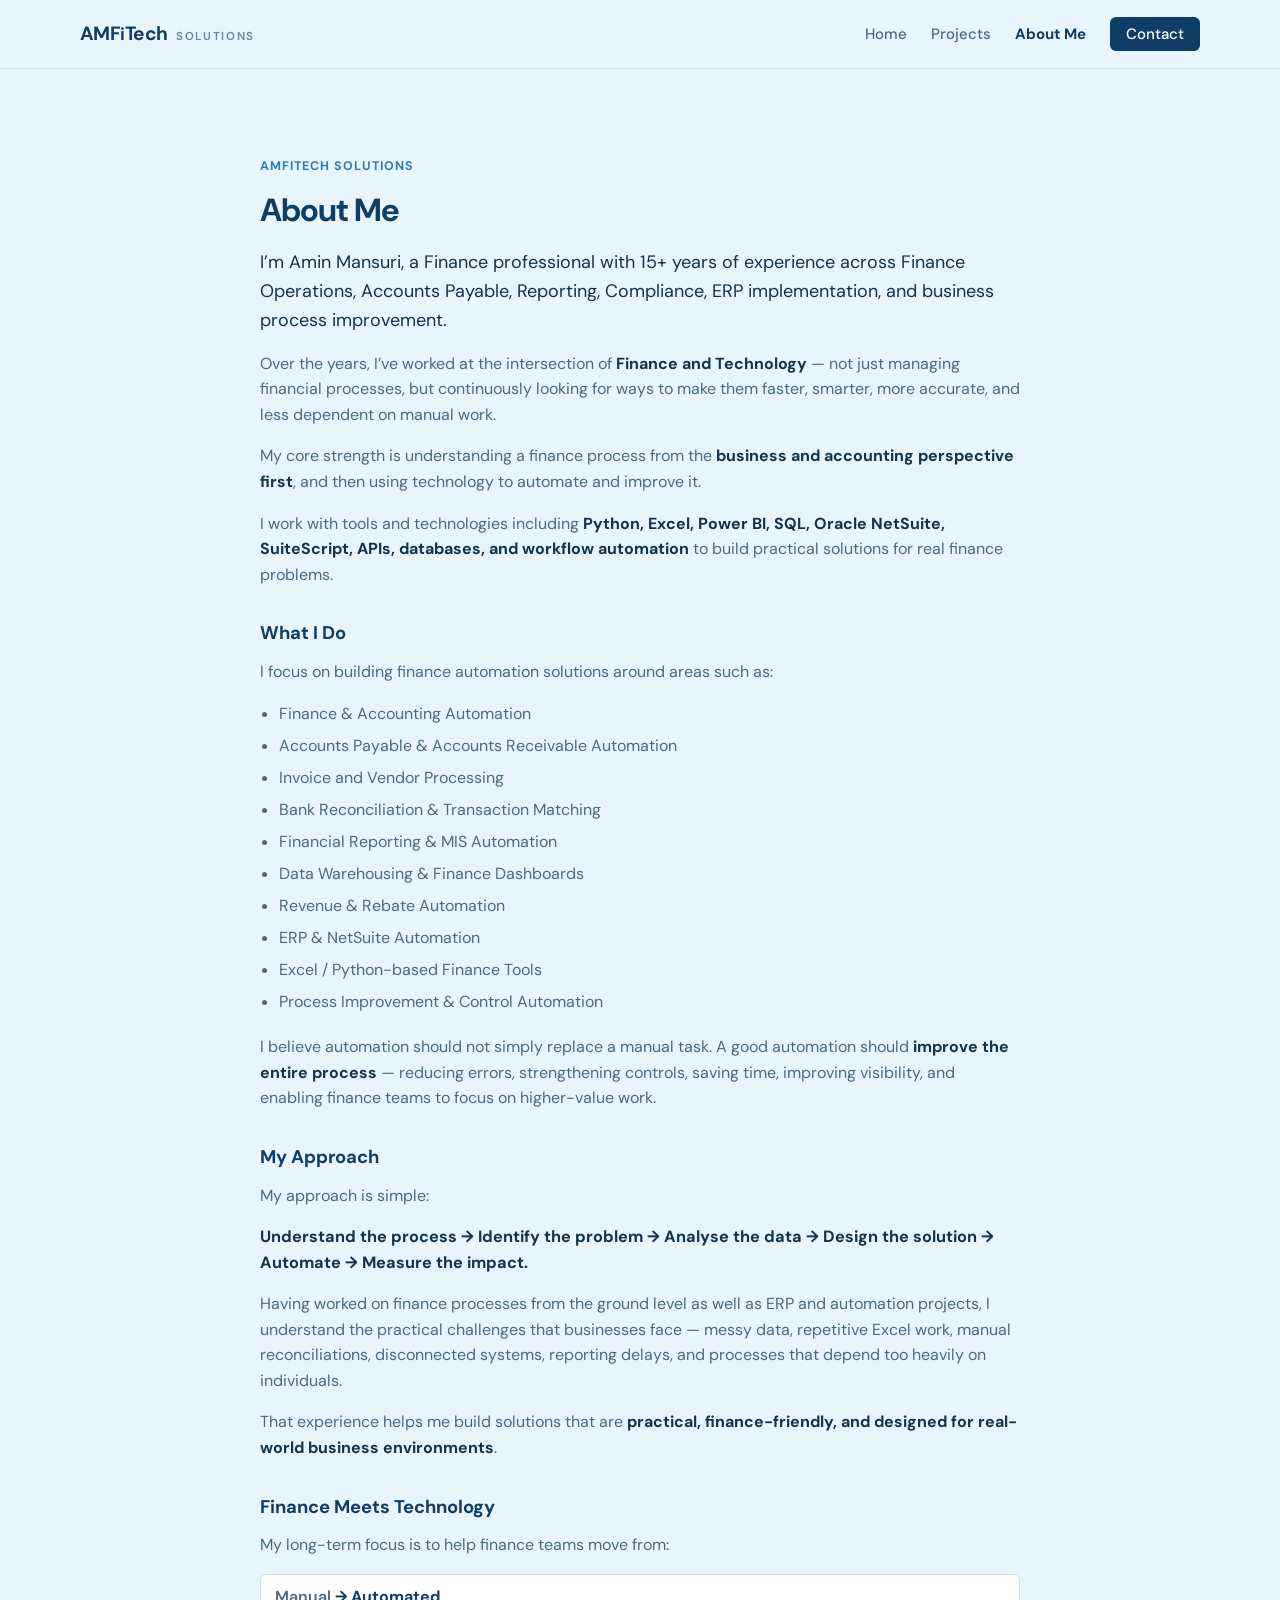
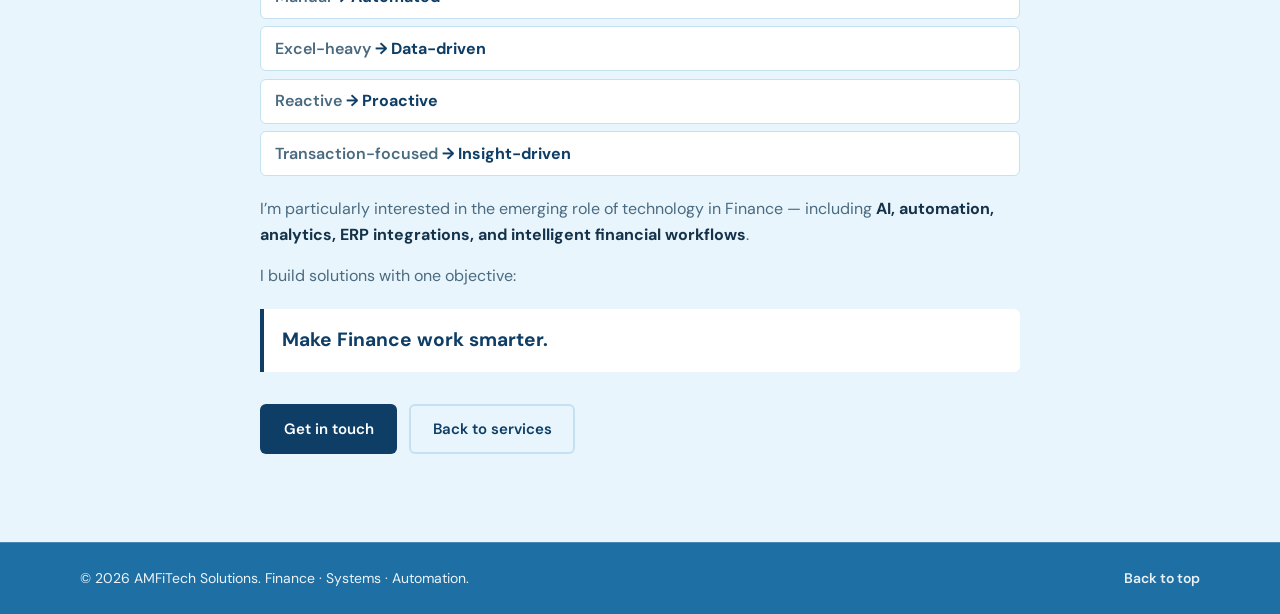
==== about.html @ 419cf21f "feat: refresh AMFiTech site with services arc, projects, and about pages Co-authored-by: Cursor <cur" ====
<!DOCTYPE html>
<html lang="en">
<head>
  <meta charset="UTF-8" />
  <meta name="viewport" content="width=device-width, initial-scale=1.0" />
  <meta name="description" content="About Amin Mansuri — Finance professional with 15+ years across operations, ERP, automation, and process improvement." />
  <title>About Me | AMFiTech Solutions</title>
  <link rel="preconnect" href="https://fonts.googleapis.com" />
  <link rel="preconnect" href="https://fonts.gstatic.com" crossorigin />
  <link href="https://fonts.googleapis.com/css2?family=DM+Sans:ital,opsz,wght@0,9..40,400;0,9..40,500;0,9..40,600;0,9..40,700;1,9..40,400&display=swap" rel="stylesheet" />
  <link rel="stylesheet" href="css/styles.css" />
</head>
<body>
  <a class="skip-link" href="#main">Skip to content</a>

  <header class="site-header" id="top">
    <div class="container header-inner">
      <a href="index.html" class="logo" aria-label="AMFiTech Solutions — Home">
        <span class="logo-text">
          <span class="logo-name">AMF<span>i</span>Tech</span>
          <span class="logo-tag">Solutions</span>
        </span>
      </a>
      <button type="button" class="nav-toggle" aria-expanded="false" aria-controls="site-nav" aria-label="Open menu">
        <span class="nav-toggle-bar"></span>
        <span class="nav-toggle-bar"></span>
        <span class="nav-toggle-bar"></span>
      </button>
      <nav class="site-nav" id="site-nav" aria-label="Primary">
        <ul class="nav-list">
          <li><a href="index.html">Home</a></li>
          <li><a href="projects.html">Projects</a></li>
          <li><a href="about.html" aria-current="page">About Me</a></li>
          <li><a href="index.html#contact" class="nav-cta">Contact</a></li>
        </ul>
      </nav>
    </div>
  </header>

  <main id="main">
    <article class="section about-page" aria-labelledby="about-title">
      <div class="container about-wrap">
        <p class="about-kicker reveal">AMFiTech Solutions</p>
        <h1 id="about-title" class="section-title reveal">About Me</h1>

        <div class="prose reveal">
          <p class="lead">
            I’m Amin Mansuri, a Finance professional with 15+ years of experience across Finance Operations, Accounts Payable, Reporting, Compliance, ERP implementation, and business process improvement.
          </p>
          <p>
            Over the years, I’ve worked at the intersection of <strong>Finance and Technology</strong> — not just managing financial processes, but continuously looking for ways to make them faster, smarter, more accurate, and less dependent on manual work.
          </p>
          <p>
            My core strength is understanding a finance process from the <strong>business and accounting perspective first</strong>, and then using technology to automate and improve it.
          </p>
          <p>
            I work with tools and technologies including <strong>Python, Excel, Power BI, SQL, Oracle NetSuite, SuiteScript, APIs, databases, and workflow automation</strong> to build practical solutions for real finance problems.
          </p>

          <h2 class="prose-subtitle">What I Do</h2>
          <p>I focus on building finance automation solutions around areas such as:</p>
          <ul class="about-list">
            <li>Finance &amp; Accounting Automation</li>
            <li>Accounts Payable &amp; Accounts Receivable Automation</li>
            <li>Invoice and Vendor Processing</li>
            <li>Bank Reconciliation &amp; Transaction Matching</li>
            <li>Financial Reporting &amp; MIS Automation</li>
            <li>Data Warehousing &amp; Finance Dashboards</li>
            <li>Revenue &amp; Rebate Automation</li>
            <li>ERP &amp; NetSuite Automation</li>
            <li>Excel / Python-based Finance Tools</li>
            <li>Process Improvement &amp; Control Automation</li>
          </ul>
          <p>
            I believe automation should not simply replace a manual task. A good automation should <strong>improve the entire process</strong> — reducing errors, strengthening controls, saving time, improving visibility, and enabling finance teams to focus on higher-value work.
          </p>

          <h2 class="prose-subtitle">My Approach</h2>
          <p>My approach is simple:</p>
          <p class="approach-line"><strong>Understand the process → Identify the problem → Analyse the data → Design the solution → Automate → Measure the impact.</strong></p>
          <p>
            Having worked on finance processes from the ground level as well as ERP and automation projects, I understand the practical challenges that businesses face — messy data, repetitive Excel work, manual reconciliations, disconnected systems, reporting delays, and processes that depend too heavily on individuals.
          </p>
          <p>
            That experience helps me build solutions that are <strong>practical, finance-friendly, and designed for real-world business environments</strong>.
          </p>

          <h2 class="prose-subtitle">Finance Meets Technology</h2>
          <p>My long-term focus is to help finance teams move from:</p>
          <ul class="shift-list">
            <li><span>Manual</span> → Automated</li>
            <li><span>Excel-heavy</span> → Data-driven</li>
            <li><span>Reactive</span> → Proactive</li>
            <li><span>Transaction-focused</span> → Insight-driven</li>
          </ul>
          <p>
            I’m particularly interested in the emerging role of technology in Finance — including <strong>AI, automation, analytics, ERP integrations, and intelligent financial workflows</strong>.
          </p>
          <p>I build solutions with one objective:</p>
          <blockquote>
            <p>Make Finance work smarter.</p>
          </blockquote>
        </div>

        <div class="about-actions reveal">
          <a href="index.html#contact" class="btn btn-primary">Get in touch</a>
          <a href="index.html" class="btn btn-secondary">Back to services</a>
        </div>
      </div>
    </article>
  </main>

  <footer class="site-footer">
    <div class="container footer-inner">
      <p>© <span id="year"></span> AMFiTech Solutions. Finance · Systems · Automation.</p>
      <a href="#top" class="footer-top">Back to top</a>
    </div>
  </footer>

  <script src="js/main.js"></script>
</body>
</html>
---- css/styles.css ----
/* —— Design tokens: light sky blue + navy —— */
:root {
  --color-bg: #e8f5fc;
  --color-surface: #ffffff;
  --color-text: #14324a;
  --color-text-muted: #4a6a80;
  --color-border: #c5e0f0;
  --color-navy: #0e3d66;
  --color-navy-hover: #165a8f;
  --color-accent: #2b7cb5;
  --color-grey-fill: #d9eef8;
  --color-gold: #d4a017;
  --color-solutions: #d6eefb;
  --color-footer: #1e6fa3;
  --font: "DM Sans", system-ui, -apple-system, sans-serif;
  --radius: 10px;
  --radius-sm: 6px;
  --shadow: 0 1px 2px rgba(14, 61, 102, 0.06), 0 8px 24px rgba(14, 61, 102, 0.08);
  --header-h: 68px;
  --ease: cubic-bezier(0.25, 0.1, 0.25, 1);
  --transition: 0.22s var(--ease);
}

*,
*::before,
*::after {
  box-sizing: border-box;
}

html {
  scroll-behavior: smooth;
}

@media (prefers-reduced-motion: reduce) {
  html {
    scroll-behavior: auto;
  }
  .reveal {
    opacity: 1 !important;
    transform: none !important;
    transition: none !important;
  }
}

body {
  margin: 0;
  font-family: var(--font);
  font-size: 1rem;
  line-height: 1.6;
  color: var(--color-text);
  background: var(--color-bg);
  -webkit-font-smoothing: antialiased;
}

.skip-link {
  position: absolute;
  top: -100px;
  left: 1rem;
  padding: 0.5rem 1rem;
  background: var(--color-navy);
  color: #fff;
  z-index: 1000;
  border-radius: var(--radius-sm);
  font-weight: 600;
}

.skip-link:focus {
  top: 1rem;
}

.container {
  width: min(1120px, 100% - 2rem);
  margin-inline: auto;
}

.container.narrow {
  width: min(720px, 100% - 2rem);
}

/* —— Header —— */
.site-header {
  position: sticky;
  top: 0;
  z-index: 100;
  background: rgba(232, 245, 252, 0.92);
  backdrop-filter: blur(10px);
  border-bottom: 1px solid var(--color-border);
}

.header-inner {
  display: flex;
  align-items: center;
  justify-content: space-between;
  min-height: var(--header-h);
  gap: 1rem;
}

.logo {
  display: flex;
  align-items: center;
  flex-shrink: 0;
  text-decoration: none;
  color: var(--color-navy);
}

.logo-text {
  display: flex;
  align-items: baseline;
  gap: 0.55rem;
  line-height: 1;
}

.logo-name {
  font-weight: 700;
  font-size: 1.2rem;
  letter-spacing: -0.03em;
  color: var(--color-navy);
}

.logo-name span {
  font-weight: 700;
  font-size: 0.92em;
}

.logo-tag {
  font-weight: 600;
  font-size: 0.72rem;
  letter-spacing: 0.14em;
  text-transform: uppercase;
  color: #5a8aab;
}

.nav-toggle {
  display: none;
  flex-direction: column;
  gap: 5px;
  padding: 0.5rem;
  background: none;
  border: none;
  cursor: pointer;
  border-radius: var(--radius-sm);
}

.nav-toggle-bar {
  width: 22px;
  height: 2px;
  background: var(--color-navy);
  border-radius: 1px;
  transition: transform var(--transition), opacity var(--transition);
}

.nav-toggle[aria-expanded="true"] .nav-toggle-bar:nth-child(1) {
  transform: translateY(7px) rotate(45deg);
}

.nav-toggle[aria-expanded="true"] .nav-toggle-bar:nth-child(2) {
  opacity: 0;
}

.nav-toggle[aria-expanded="true"] .nav-toggle-bar:nth-child(3) {
  transform: translateY(-7px) rotate(-45deg);
}

.nav-list {
  display: flex;
  flex-wrap: wrap;
  align-items: center;
  gap: 0.25rem 1.5rem;
  list-style: none;
  margin: 0;
  padding: 0;
}

.site-nav a {
  color: var(--color-text-muted);
  text-decoration: none;
  font-weight: 500;
  font-size: 0.9375rem;
  transition: color var(--transition);
}

.site-nav a:hover,
.site-nav a:focus-visible {
  color: var(--color-navy);
}

.nav-cta {
  padding: 0.45rem 1rem;
  background: var(--color-navy);
  color: #fff !important;
  border-radius: var(--radius-sm);
  transition: background var(--transition), transform var(--transition);
}

.nav-cta:hover,
.nav-cta:focus-visible {
  background: var(--color-navy-hover);
}

@media (max-width: 768px) {
  .logo-name {
    font-size: 1.05rem;
  }

  .logo-tag {
    font-size: 0.62rem;
    letter-spacing: 0.1em;
  }

  .nav-toggle {
    display: flex;
  }

  .site-nav {
    position: absolute;
    top: var(--header-h);
    left: 0;
    right: 0;
    background: var(--color-surface);
    border-bottom: 1px solid var(--color-border);
    padding: 1rem;
    box-shadow: var(--shadow);
    max-height: 0;
    overflow: hidden;
    opacity: 0;
    visibility: hidden;
    transition: max-height 0.35s var(--ease), opacity 0.25s var(--ease), visibility 0.25s;
  }

  .site-nav.is-open {
    max-height: 440px;
    opacity: 1;
    visibility: visible;
  }

  .nav-list {
    flex-direction: column;
    align-items: stretch;
    gap: 0;
  }

  .site-nav li {
    border-bottom: 1px solid var(--color-border);
  }

  .site-nav li:last-child {
    border-bottom: none;
  }

  .site-nav a {
    display: block;
    padding: 0.75rem 0;
  }

  .nav-cta {
    text-align: center;
    margin-top: 0.5rem;
  }
}

/* —— Sections —— */
.section {
  padding: clamp(3.5rem, 8vw, 5.5rem) 0;
}

.section-alt {
  background: var(--color-grey-fill);
}

.section-title {
  font-size: clamp(1.65rem, 3vw, 2rem);
  font-weight: 700;
  color: var(--color-navy);
  letter-spacing: -0.03em;
  margin: 0 0 0.75rem;
}

.section-head .section-title {
  margin-bottom: 0.5rem;
}

.section-intro {
  color: var(--color-text-muted);
  max-width: 42rem;
  margin: 0;
  font-size: 1.0625rem;
}

.text-center {
  text-align: center;
}

.text-center .section-intro {
  margin-inline: auto;
}

/* —— Solutions arc (home) —— */
.solutions {
  background:
    radial-gradient(ellipse 90% 70% at 50% 100%, rgba(43, 124, 181, 0.12) 0%, transparent 60%),
    linear-gradient(180deg, #eaf7ff 0%, var(--color-solutions) 55%, #cfe8f8 100%);
  color: var(--color-navy);
  padding: clamp(2.25rem, 5vw, 3.25rem) 0 clamp(2.5rem, 6vw, 4rem);
  overflow: hidden;
}

.solutions-title {
  text-align: center;
  font-size: clamp(1.55rem, 3.4vw, 2.35rem);
  font-weight: 700;
  line-height: 1.25;
  letter-spacing: -0.03em;
  margin: 0 auto 0.25rem;
  max-width: 40rem;
  color: var(--color-navy);
}

.solutions-title span {
  color: var(--color-accent);
  font-weight: 700;
}

.arc-stage {
  display: none;
}

.arc-list,
.solutions-grid {
  list-style: none;
  margin: 0;
  padding: 0;
}

.solutions-grid {
  display: grid;
  grid-template-columns: repeat(2, minmax(0, 1fr));
  gap: 1.25rem 0.75rem;
  width: min(720px, 100% - 2rem);
  margin: 2rem auto 0;
}

.service-node {
  display: flex;
  flex-direction: column;
  align-items: center;
  gap: 0.55rem;
  text-align: center;
  text-decoration: none;
  color: inherit;
}

.service-icon {
  display: flex;
  align-items: center;
  justify-content: center;
  width: 72px;
  height: 72px;
  border-radius: 50%;
  background: #fff;
  color: var(--color-navy);
  border: 2px solid rgba(43, 124, 181, 0.35);
  box-shadow: 0 8px 20px rgba(14, 61, 102, 0.12);
  transition: transform var(--transition), box-shadow var(--transition), border-color var(--transition), background var(--transition);
}

.service-icon svg {
  width: 30px;
  height: 30px;
}

.service-node:hover .service-icon,
.service-node:focus-visible .service-icon {
  transform: translateY(-3px) scale(1.04);
  background: var(--color-navy);
  color: #fff;
  border-color: var(--color-navy);
  box-shadow: 0 12px 28px rgba(14, 61, 102, 0.22);
}

.service-label {
  font-size: 0.78rem;
  font-weight: 600;
  line-height: 1.25;
  max-width: 8.5rem;
  color: var(--color-navy);
}

@supports (left: calc(50% + cos(180deg) * 1%)) {
  @media (min-width: 900px) {
    .solutions-grid {
      display: none;
    }

    .arc-stage {
      display: block;
      position: relative;
      width: min(1120px, 100%);
      height: 500px;
      margin: 0.5rem auto 0;
    }

    .arc-rings {
      position: absolute;
      inset: 0;
      pointer-events: none;
    }

    .arc-ring {
      position: absolute;
      left: 50%;
      bottom: 6%;
      border: 1.5px dotted rgba(14, 61, 102, 0.28);
      border-radius: 50%;
      transform: translateX(-50%);
    }

    .arc-ring-outer {
      width: 96%;
      height: 168%;
    }

    .arc-ring-inner {
      width: 72%;
      height: 126%;
    }

    .arc-list {
      position: absolute;
      inset: 0;
    }

    .arc-item {
      --angle: calc(188deg - (var(--i) * (196deg / 7)));
      position: absolute;
      left: calc(50% + cos(var(--angle)) * 44%);
      top: calc(90% - sin(var(--angle)) * 78%);
      transform: translate(-50%, -50%);
      width: 8.2rem;
    }

    .arc-item.is-center .service-icon {
      width: 90px;
      height: 90px;
      border-color: var(--color-accent);
      background: #fff;
    }

    .arc-item.is-center .service-icon svg {
      width: 36px;
      height: 36px;
    }

    .arc-item.is-center .service-label {
      font-size: 0.88rem;
      font-weight: 700;
    }

    .arc-item .service-icon {
      width: 78px;
      height: 78px;
    }

    .arc-item .service-icon svg {
      width: 32px;
      height: 32px;
    }

    .arc-item .service-label {
      font-size: 0.8rem;
      max-width: 8.2rem;
    }
  }
}

@media (max-width: 520px) {
  .solutions-grid {
    grid-template-columns: 1fr 1fr;
    gap: 1.1rem 0.5rem;
  }

  .service-icon {
    width: 62px;
    height: 62px;
  }

  .service-icon svg {
    width: 26px;
    height: 26px;
  }

  .service-label {
    font-size: 0.72rem;
    max-width: 7.5rem;
  }
}

/* —— Buttons —— */
.btn {
  display: inline-flex;
  align-items: center;
  justify-content: center;
  gap: 0.5rem;
  padding: 0.7rem 1.35rem;
  font-family: var(--font);
  font-size: 0.9375rem;
  font-weight: 600;
  border-radius: var(--radius-sm);
  text-decoration: none;
  border: 2px solid transparent;
  cursor: pointer;
  transition: background var(--transition), color var(--transition), border-color var(--transition), transform 0.15s var(--ease);
}

.btn:active {
  transform: scale(0.98);
}

.btn-primary {
  background: var(--color-navy);
  color: #fff;
}

.btn-primary:hover {
  background: var(--color-navy-hover);
  color: #fff;
}

.btn-secondary {
  background: transparent;
  color: var(--color-navy);
  border-color: var(--color-border);
}

.btn-secondary:hover {
  border-color: var(--color-navy);
  background: var(--color-surface);
}

.btn-icon svg {
  flex-shrink: 0;
}

/* —— Prose —— */
.prose .lead {
  font-size: 1.125rem;
  color: var(--color-text);
  margin-top: 0;
}

.prose p {
  color: var(--color-text-muted);
  margin: 0 0 1rem;
}

.prose-subtitle {
  font-size: 1.15rem;
  font-weight: 700;
  color: var(--color-navy);
  margin: 2rem 0 0.65rem;
}

.prose strong {
  color: var(--color-text);
  font-weight: 700;
}

.about-page {
  background: var(--color-bg);
}

.about-wrap {
  width: min(760px, 100% - 2rem);
}

.about-kicker {
  font-size: 0.78rem;
  font-weight: 700;
  letter-spacing: 0.08em;
  text-transform: uppercase;
  color: var(--color-accent);
  margin: 0 0 0.5rem;
}

.about-list {
  margin: 0 0 1.25rem;
  padding-left: 1.2rem;
  color: var(--color-text-muted);
}

.about-list li {
  margin-bottom: 0.4rem;
}

.approach-line {
  color: var(--color-navy) !important;
  font-size: 1.02rem;
  line-height: 1.55;
}

.shift-list {
  list-style: none;
  margin: 0 0 1.25rem;
  padding: 0;
  display: grid;
  gap: 0.45rem;
}

.shift-list li {
  padding: 0.55rem 0.85rem;
  background: var(--color-surface);
  border: 1px solid var(--color-border);
  border-radius: var(--radius-sm);
  font-weight: 700;
  color: var(--color-navy);
}

.shift-list span {
  color: var(--color-text-muted);
  font-weight: 600;
}

.prose blockquote {
  margin: 1.25rem 0 0;
  padding: 1rem 1.15rem;
  border-left: 4px solid var(--color-navy);
  background: var(--color-surface);
  border-radius: 0 var(--radius-sm) var(--radius-sm) 0;
}

.prose blockquote p {
  margin: 0;
  font-size: 1.2rem;
  font-weight: 700;
  color: var(--color-navy);
}

.about-actions {
  display: flex;
  flex-wrap: wrap;
  gap: 0.75rem;
  margin-top: 2rem;
}

/* —— Projects —— */
.projects-page {
  background: var(--color-bg);
}

.projects-head {
  margin-bottom: 2rem;
}

.project-grid {
  display: grid;
  gap: 1.25rem;
}

@media (min-width: 720px) {
  .project-grid {
    grid-template-columns: repeat(2, minmax(0, 1fr));
  }
}

.project-card {
  display: flex;
  flex-direction: column;
  padding: 1.4rem 1.45rem 1.35rem;
  background: var(--color-surface);
  border: 1px solid var(--color-border);
  border-radius: var(--radius);
  box-shadow: var(--shadow);
}

.project-card-tag {
  display: inline-block;
  font-size: 0.7rem;
  font-weight: 700;
  letter-spacing: 0.06em;
  text-transform: uppercase;
  color: var(--color-accent);
  margin: 0 0 0.45rem;
}

.project-card h2 {
  margin: 0 0 0.65rem;
  font-size: 1.15rem;
  font-weight: 700;
  color: var(--color-navy);
  letter-spacing: -0.02em;
  line-height: 1.3;
}

.project-card p {
  margin: 0 0 1rem;
  color: var(--color-text-muted);
  font-size: 0.95rem;
  line-height: 1.55;
  flex: 1;
}

.project-card .btn {
  align-self: flex-start;
}

.site-nav a[aria-current="page"] {
  color: var(--color-navy);
  font-weight: 700;
}

.inline-code {
  font-family: ui-monospace, monospace;
  font-size: 0.9em;
  background: var(--color-grey-fill);
  padding: 0.15em 0.4em;
  border-radius: 4px;
}

/* —— Contact —— */
.contact-grid {
  display: grid;
  gap: 2.5rem;
  margin-top: 2rem;
}

@media (min-width: 800px) {
  .contact-grid {
    grid-template-columns: 1fr 1.1fr;
    align-items: start;
  }
}

.contact-direct {
  display: flex;
  flex-direction: column;
  gap: 1rem;
}

.contact-card {
  padding: 1.35rem 1.4rem;
  background: var(--color-surface);
  border: 1px solid var(--color-border);
  border-radius: var(--radius);
}

.contact-kicker {
  margin: 0 0 0.65rem;
  font-size: 0.75rem;
  font-weight: 700;
  letter-spacing: 0.08em;
  text-transform: uppercase;
  color: var(--color-text-muted);
}

.contact-company {
  margin: 0 0 0.35rem;
  font-size: 1.45rem;
  font-weight: 800;
  color: var(--color-navy);
  letter-spacing: -0.03em;
  line-height: 1.2;
}

.contact-person {
  margin: 0 0 0.55rem;
  font-size: 1.05rem;
  font-weight: 700;
  color: var(--color-text);
}

.contact-place,
.contact-phone {
  margin: 0;
  color: var(--color-text-muted);
  font-size: 0.98rem;
}

.contact-place {
  margin-bottom: 0.25rem;
}

.contact-phone a {
  color: var(--color-navy);
  font-weight: 600;
  text-decoration: none;
}

.contact-phone a:hover {
  text-decoration: underline;
}

.contact-link {
  display: flex;
  align-items: center;
  gap: 1rem;
  padding: 1rem 1.15rem;
  background: var(--color-surface);
  border: 1px solid var(--color-border);
  border-radius: var(--radius);
  text-decoration: none;
  color: inherit;
  transition: border-color var(--transition), box-shadow var(--transition);
}

.contact-link:hover {
  border-color: var(--color-navy);
  box-shadow: var(--shadow);
}

.contact-link-icon {
  color: var(--color-accent);
  display: flex;
}

.contact-link-label {
  display: block;
  font-size: 0.75rem;
  font-weight: 700;
  text-transform: uppercase;
  letter-spacing: 0.04em;
  color: var(--color-text-muted);
}

.contact-link-value {
  font-weight: 600;
  color: var(--color-navy);
}

.honey {
  position: absolute;
  left: -9999px;
  width: 1px;
  height: 1px;
  overflow: hidden;
}

.contact-form {
  display: flex;
  flex-direction: column;
  gap: 1rem;
  padding: 1.5rem;
  background: var(--color-surface);
  border: 1px solid var(--color-border);
  border-radius: var(--radius);
}

.form-field {
  display: flex;
  flex-direction: column;
  gap: 0.35rem;
}

.form-label {
  font-size: 0.8125rem;
  font-weight: 600;
  color: var(--color-navy);
}

.contact-form input,
.contact-form textarea {
  font-family: var(--font);
  font-size: 1rem;
  padding: 0.65rem 0.85rem;
  border: 1px solid var(--color-border);
  border-radius: var(--radius-sm);
  background: var(--color-bg);
  color: var(--color-text);
  transition: border-color var(--transition), box-shadow var(--transition);
}

.contact-form input:focus,
.contact-form textarea:focus {
  outline: none;
  border-color: var(--color-accent);
  box-shadow: 0 0 0 3px rgba(43, 124, 181, 0.2);
}

.contact-form textarea {
  resize: vertical;
  min-height: 120px;
}

.form-status {
  min-height: 1.25rem;
  font-size: 0.875rem;
  margin: 0;
}

.form-status.success {
  color: #1b6b3a;
}

.form-status.error {
  color: #b42318;
}

.form-status a {
  color: inherit;
  font-weight: 600;
}

/* —— Footer —— */
.site-footer {
  border-top: 1px solid rgba(255, 255, 255, 0.18);
  background: var(--color-footer);
  color: rgba(255, 255, 255, 0.92);
  padding: 1.5rem 0;
  font-size: 0.875rem;
}

.footer-inner {
  display: flex;
  flex-wrap: wrap;
  align-items: center;
  justify-content: space-between;
  gap: 1rem;
}

.footer-inner p {
  margin: 0;
}

.footer-top {
  color: rgba(255, 255, 255, 0.9);
  font-weight: 600;
  text-decoration: none;
}

.footer-top:hover {
  text-decoration: underline;
}

/* —— Reveal on scroll —— */
.reveal {
  opacity: 0;
  transform: translateY(14px);
  transition: opacity 0.55s var(--ease), transform 0.55s var(--ease);
}

.reveal.is-visible {
  opacity: 1;
  transform: translateY(0);
}

.reveal-delay-1 {
  transition-delay: 0.06s;
}

.reveal-delay-2 {
  transition-delay: 0.12s;
}

.reveal-delay-3 {
  transition-delay: 0.18s;
}

.reveal-delay-4 {
  transition-delay: 0.24s;
}
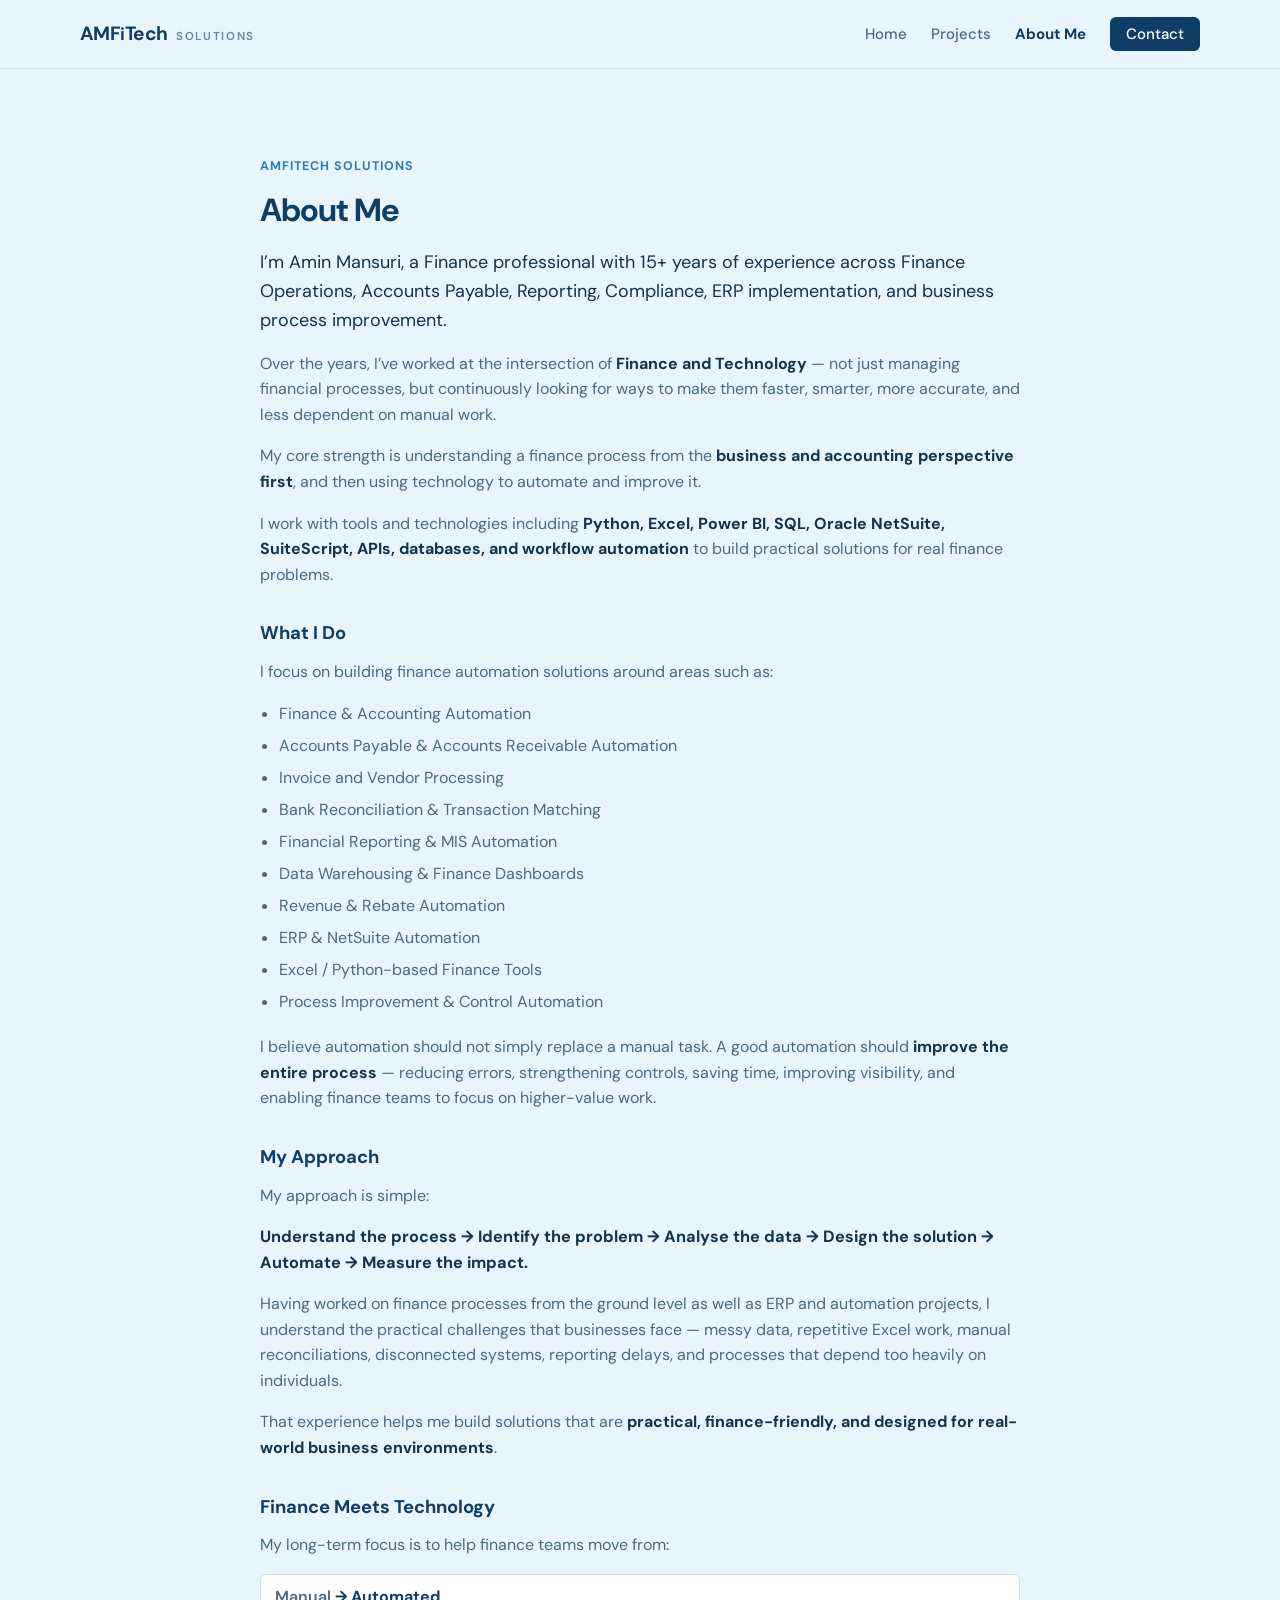
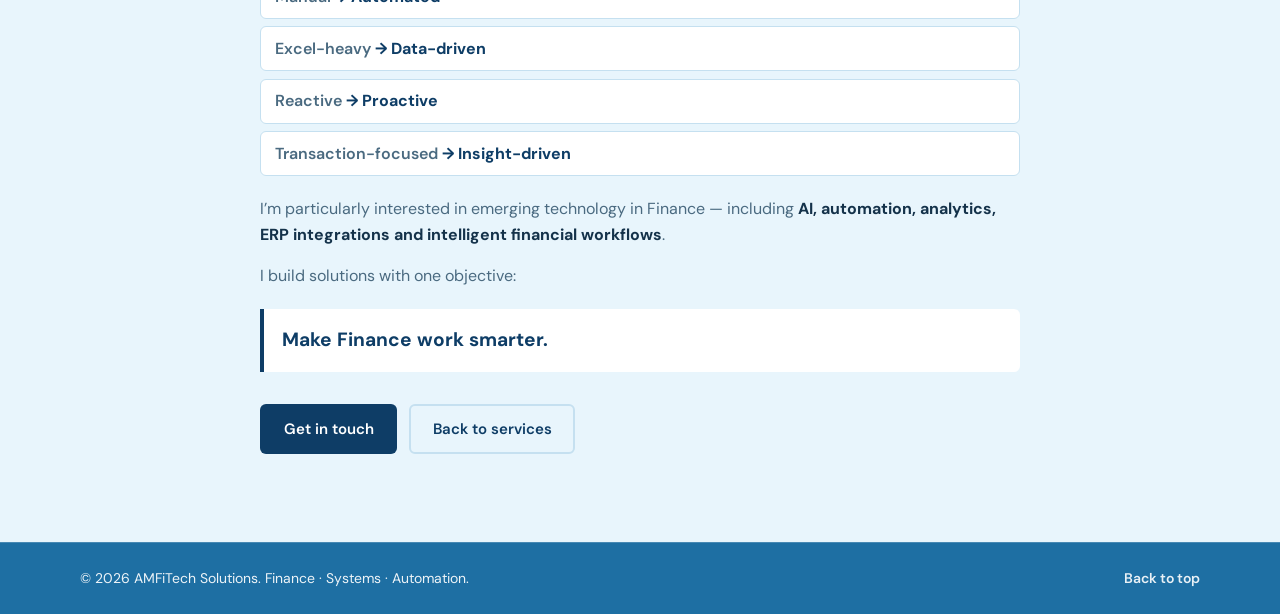
==== commit 52aeef06: "docs: update About Me emerging technology wording Co-authored-by: Cursor <cursoragent@cursor.com>" ====
--- a/about.html
+++ b/about.html
@@ -1,6 +1,14 @@
 <!DOCTYPE html>
 <html lang="en">
 <head>
+  <!-- Google tag (gtag.js) -->
+  <script async src="https://www.googletagmanager.com/gtag/js?id=G-T3QS1VEZLN"></script>
+  <script>
+    window.dataLayer = window.dataLayer || [];
+    function gtag(){dataLayer.push(arguments);}
+    gtag('js', new Date());
+    gtag('config', 'G-T3QS1VEZLN');
+  </script>
   <meta charset="UTF-8" />
   <meta name="viewport" content="width=device-width, initial-scale=1.0" />
   <meta name="description" content="About Amin Mansuri — Finance professional with 15+ years across operations, ERP, automation, and process improvement." />
@@ -94,7 +102,7 @@
             <li><span>Transaction-focused</span> → Insight-driven</li>
           </ul>
           <p>
-            I’m particularly interested in the emerging role of technology in Finance — including <strong>AI, automation, analytics, ERP integrations, and intelligent financial workflows</strong>.
+            I’m particularly interested in emerging technology in Finance — including <strong>AI, automation, analytics, ERP integrations and intelligent financial workflows</strong>.
           </p>
           <p>I build solutions with one objective:</p>
           <blockquote>
